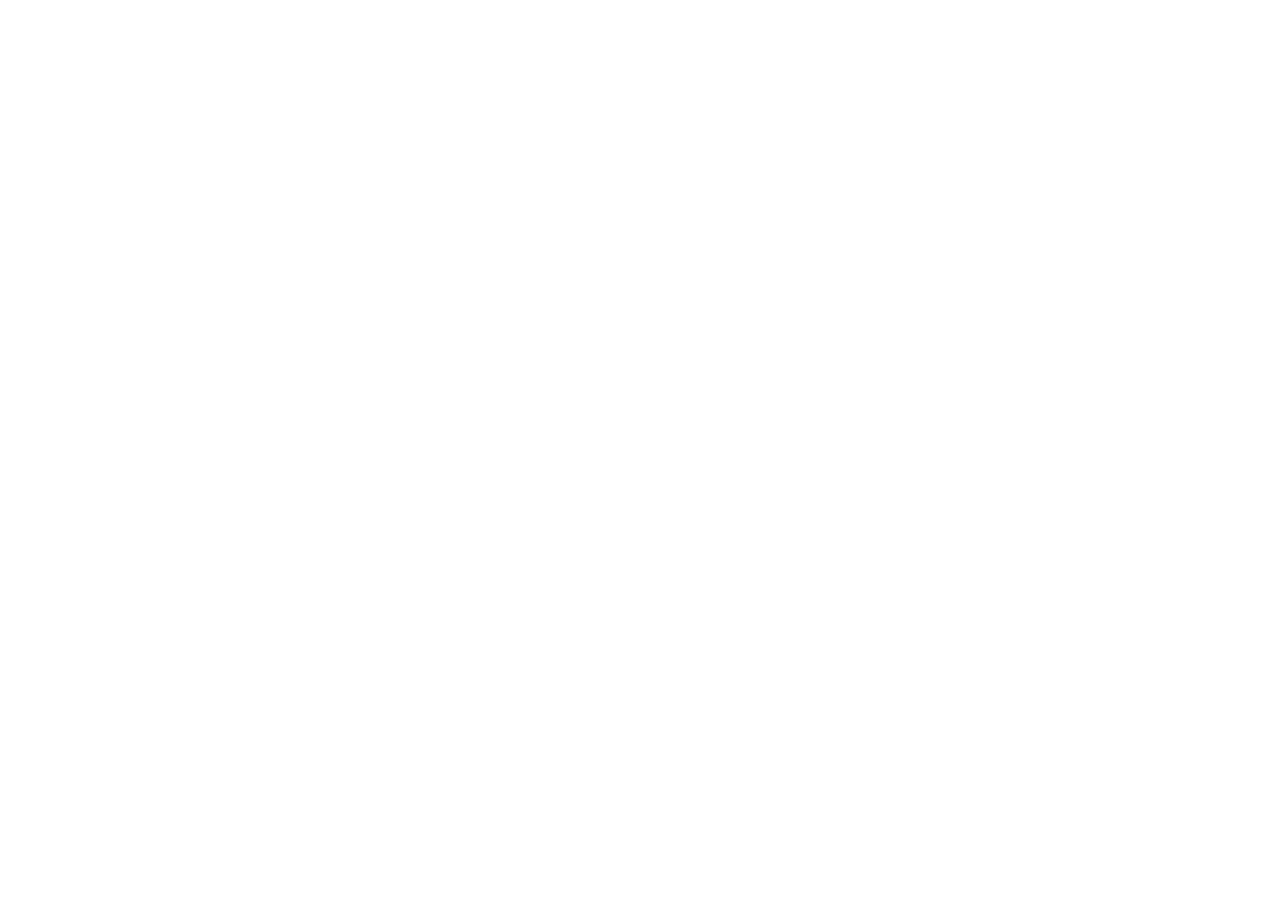
==== Linkedin/index.html @ 2cb683fc "." ====
<!DOCTYPE html>
<html lang="en">
<head>
    <meta charset="UTF-8">
    <meta name="viewport" content="width=device-width, initial-scale=1.0">
    <title>Document</title>
</head>
<body>
        <h1></h1>
</body>
</html>
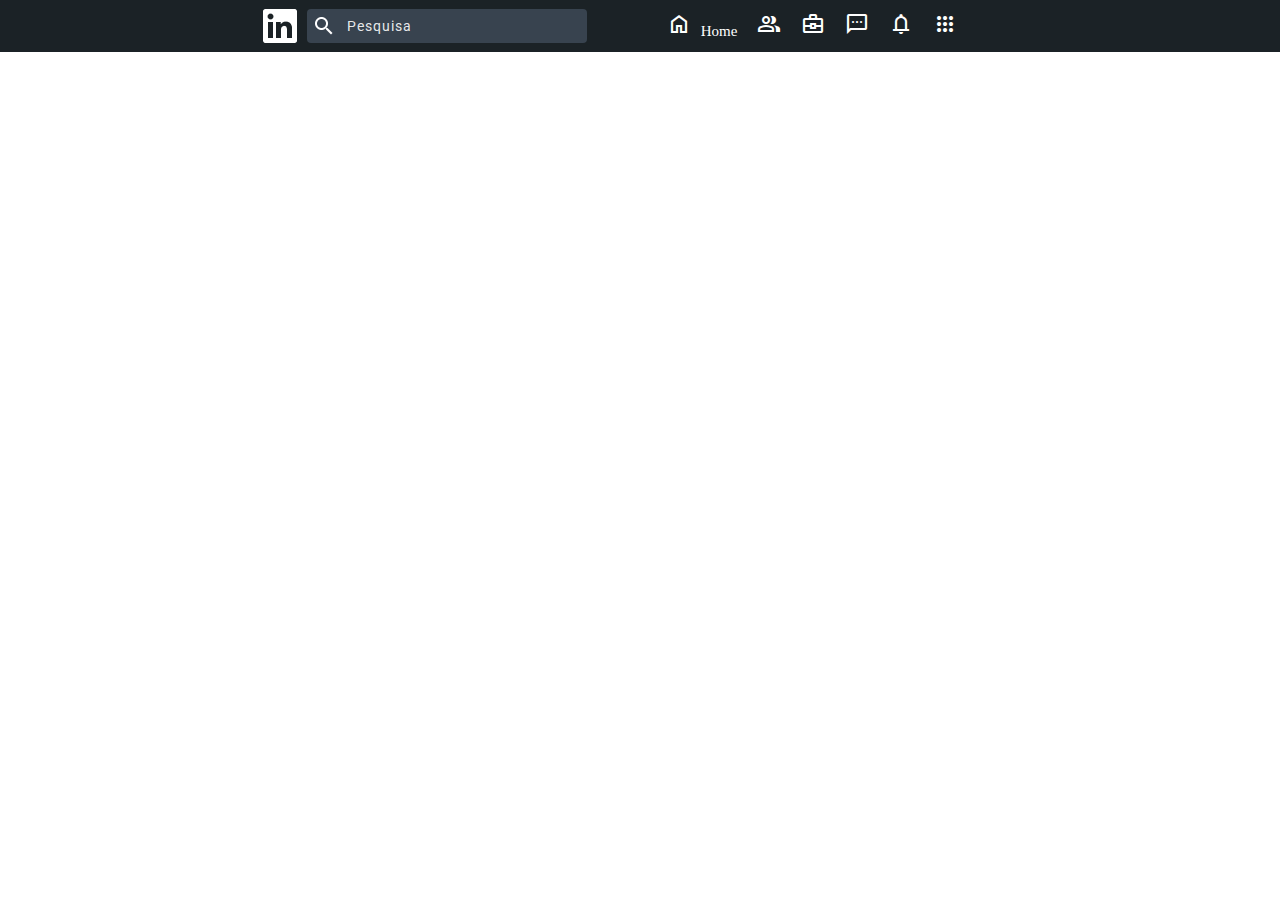
==== commit 25557251: "." ====
--- a/Linkedin/index.html
+++ b/Linkedin/index.html
@@ -1,11 +1,33 @@
 <!DOCTYPE html>
-<html lang="en">
+<html lang="pt-br">
 <head>
     <meta charset="UTF-8">
     <meta name="viewport" content="width=device-width, initial-scale=1.0">
-    <title>Document</title>
+    <link rel="stylesheet" href="https://fonts.googleapis.com/css2?family=Material+Symbols+Outlined:opsz,wght,FILL,GRAD@24,400,0,0" />
+    <link rel="stylesheet" href="style.css">
+    <title>Linkedin</title>
 </head>
 <body>
-        <h1></h1>
+        <header class="header">
+             <img class="logo-linkedin" src="img/logo-linkedin.png" alt="logo-linkedin">
+                <div class="conteiner-pesquisa">
+
+                    <!--                    <span class="material-symbols-outlined">
+                        search
+                        </span>-->
+
+                    <img class="img-pesquisa" src="img/icone-busca.png" alt="">
+                        <input type="text" placeholder="Pesquisa"></div>
+                        <div class="icones">
+                            <span class="icones-text"><span class="material-symbols-outlined">home</span>Home</span>
+                            <span class="material-symbols-outlined">group</span>
+                            <span class="material-symbols-outlined">business_center</span>
+                            <span class="material-symbols-outlined">sms</span>
+                            <span class="material-symbols-outlined">notifications</span>                                 
+                            <span class="material-symbols-outlined">apps</span>
+                        </div>
+
+                
+        </header>
 </body>
 </html>--- a/Linkedin/style.css
+++ b/Linkedin/style.css
@@ -0,0 +1,72 @@
+@charset "UTF-8";
+@import url('https://fonts.googleapis.com/css2?family=Roboto:wght@400&display=swap');
+
+:root {
+    --fundo-card: #1B2226;
+    --input: #38434F;
+    --primario: #70B5F9;
+    --text-escuro: #000000BF; /* testa alpha  75%*/
+    --text-primario: #FFFFFFE5 ; /*90%*/
+    --text-secundario: #FFFFFF99;
+    --trasnparente: #ffffff;  /*0%*/
+    --font: 'Roboto', sans-serif;
+}
+* {
+    margin: 0;
+    padding: 0;
+    box-sizing: border-box;
+}
+header {
+    display: flex;
+    align-items: center;
+    justify-content: center;
+    width: 100%;
+    height: 52px;
+    background-color: var(--fundo-card);
+}
+logo-linkedin {
+}
+.conteiner-pesquisa {
+    margin: 10px;
+    display: flex;
+    background-color: var(--input);
+    width: 280px;
+    height: 34px;
+    border-radius: 4px;
+}
+.img-pesquisa {
+    position: relative;
+    width: 24px;
+    height: 24px;
+    margin: 5px;
+}
+::placeholder{
+    color: var(--text-primario);
+    font-weight: 600px; 
+    font-size: 14px;
+    line-height: 30px;
+    letter-spacing: 1px;
+}
+ input {  
+    font-family: var(--font);
+    margin: 2px 40px;
+    border: none;
+    background: none;
+    color: var(--text-primario);
+    position: absolute;
+    width: 240px;
+    height: 30px;
+}
+.icones {
+    display: flex;
+    align-content: space-between;
+    color: #ffffff;
+    margin: 50px;
+}
+span {
+    font-size: 15px;
+    margin: 0 10px 0;
+}
+.icones-text{
+    display: block;
+}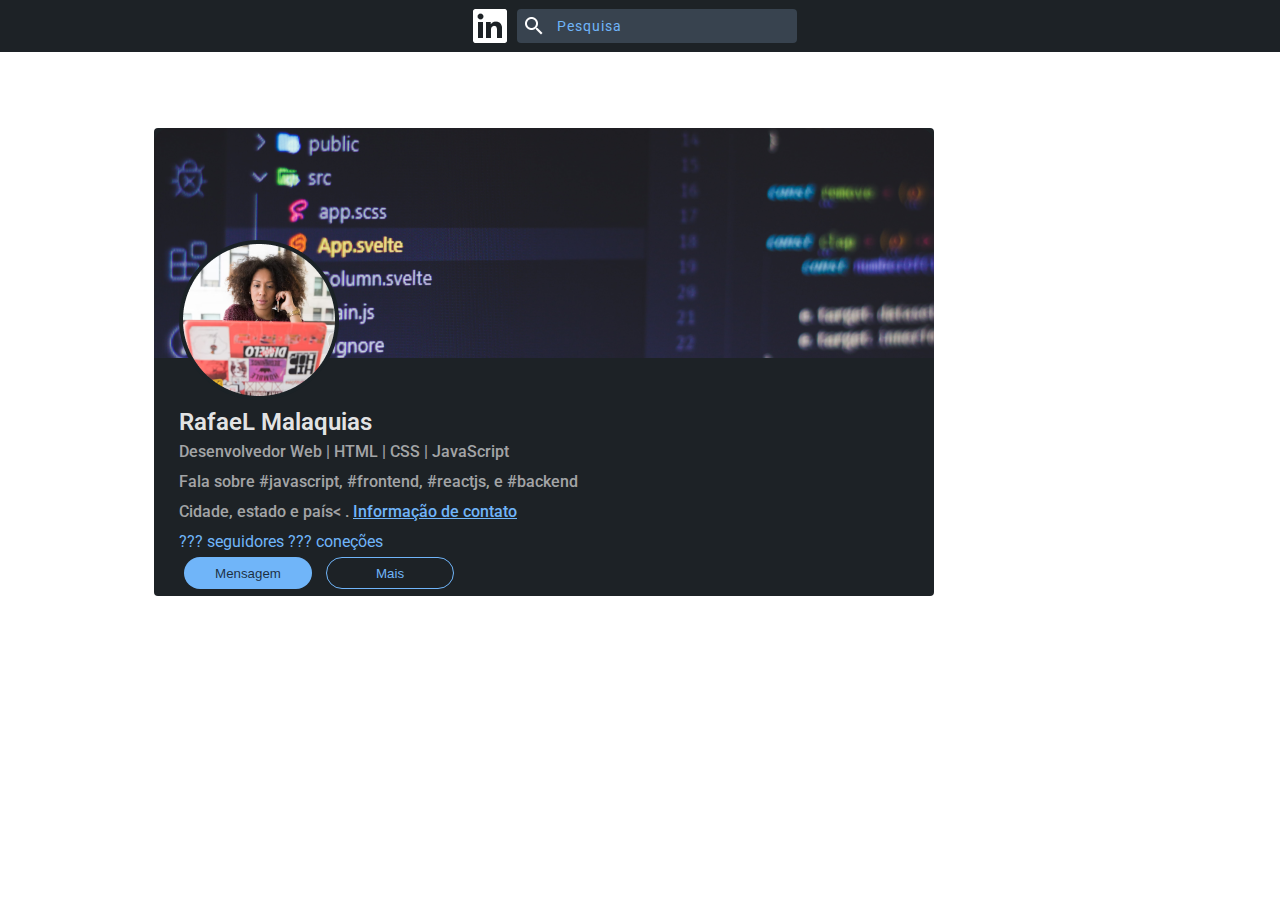
==== commit f8a914d6: "." ====
--- a/Linkedin/index.html
+++ b/Linkedin/index.html
@@ -11,23 +11,28 @@
         <header class="header">
              <img class="logo-linkedin" src="img/logo-linkedin.png" alt="logo-linkedin">
                 <div class="conteiner-pesquisa">
-
-                    <!--                    <span class="material-symbols-outlined">
-                        search
-                        </span>-->
-
                     <img class="img-pesquisa" src="img/icone-busca.png" alt="">
-                        <input type="text" placeholder="Pesquisa"></div>
-                        <div class="icones">
-                            <span class="icones-text"><span class="material-symbols-outlined">home</span>Home</span>
-                            <span class="material-symbols-outlined">group</span>
-                            <span class="material-symbols-outlined">business_center</span>
-                            <span class="material-symbols-outlined">sms</span>
-                            <span class="material-symbols-outlined">notifications</span>                                 
-                            <span class="material-symbols-outlined">apps</span>
+                    <input type="text" placeholder="Pesquisa">
+                    </div>
+                </header>
+                <main>
+                    <img src="img/Imagem de capa.png" alt="">
+                        <img src="img/foto-perfil.png" alt="" class="foto-perfil">
+                    <div class="perfil">
+                        <h1>RafaeL Malaquias</h1>
+                            <p>Desenvolvedor Web | HTML | CSS | JavaScript</p>
+                            <p class="">Fala sobre #javascript, #frontend, #reactjs, e #backend</p>
+                            <p>Cidade, estado e país< . <a href="">Informação de contato</a></p>
+                            <span class="seguidores">??? seguidores ??? coneções</span>
+                            <br>
+                            <button>Mensagem</button>
+                            <button class="btn-2">Mais</button>
+                            
                         </div>
+                            
+                </main>
 
                 
-        </header>
+
 </body>
 </html>--- a/Linkedin/style.css
+++ b/Linkedin/style.css
@@ -2,13 +2,15 @@
 @import url('https://fonts.googleapis.com/css2?family=Roboto:wght@400&display=swap');
 
 :root {
-    --fundo-card: #1B2226;
+    --fundo-escuro: #000;
+    --fundo-card: #1d2226;
+    --fundo-card-ativo: hsla(0, 0%, 100%, 0.12);
+    --texto-principal: hsla(0, 0%, 100%, 0.9);
+    --texto-secundario: hsla(0, 0%, 100%, 0.6);
+    --texto-escuro: hsla(0, 0%, 0%, 0.75);
     --input: #38434F;
-    --primario: #70B5F9;
-    --text-escuro: #000000BF; /* testa alpha  75%*/
-    --text-primario: #FFFFFFE5 ; /*90%*/
-    --text-secundario: #FFFFFF99;
-    --trasnparente: #ffffff;  /*0%*/
+    --primario: #70b5f9;
+    --positivo: #3ec786;
     --font: 'Roboto', sans-serif;
 }
 * {
@@ -23,8 +25,6 @@
     width: 100%;
     height: 52px;
     background-color: var(--fundo-card);
-}
-logo-linkedin {
 }
 .conteiner-pesquisa {
     margin: 10px;
@@ -41,7 +41,7 @@
     margin: 5px;
 }
 ::placeholder{
-    color: var(--text-primario);
+    color: var(--primario);
     font-weight: 600px; 
     font-size: 14px;
     line-height: 30px;
@@ -52,21 +52,77 @@
     margin: 2px 40px;
     border: none;
     background: none;
-    color: var(--text-primario);
     position: absolute;
     width: 240px;
     height: 30px;
 }
-.icones {
-    display: flex;
-    align-content: space-between;
-    color: #ffffff;
-    margin: 50px;
+main {
+    position: relative;
+   display: block;
+    background-color: var(--fundo-card);
+    width: 780px;
+    height: 468px;
+    top: 76px;
+    left: 154px;
+    border-radius: 4px;
+}
+.foto-perfil {
+    position: absolute ;
+    left: 25px;
+    top:  112px;
+}
+.perfil{
+    margin: 25px;;    
+
+}
+h1 {
+    color: var(--texto-principal);
+    font-family: var(--font);
+    font-size: 24px;
+    line-height: 30px;
+    font-weight: 600;
+    margin-top: 45px;
+    margin-bottom: 5px;
+}
+p {
+    color: var(--texto-secundario);
+    font-family: var(--font);
+    font-weight: 500;
+    font-size: 16px;
+    line-height: 20px;
+    margin-bottom: 10px;
 }
 span {
-    font-size: 15px;
-    margin: 0 10px 0;
+    color: var(--primario);
+    font-family: Roboto;
+    font-size: 16px;
+    line-height: 20px;
+    letter-spacing: 0em;
+    margin-bottom: 15px;
 }
-.icones-text{
+a {
+    color: var(--primario);
+}
+button {
+    color: var(--texto-escuro);
+    background-color: var(--primario);
+    border: none;
+    margin: 5px;
+    border-radius: 16px;
+    width: 128px;
+    height: 32px;
+    display: inline-block;
+}
+.btn-2{
+    color: var(--primario);
+    background-color: var(--fundo-card);
+    border: 1px solid var(--primario);
+}
+.side-right {
+    display: flex;
+    justify-content: flex-end;
+    margin-top: -200px;    
+}
+.side-right > img {
     display: block;
-}+}
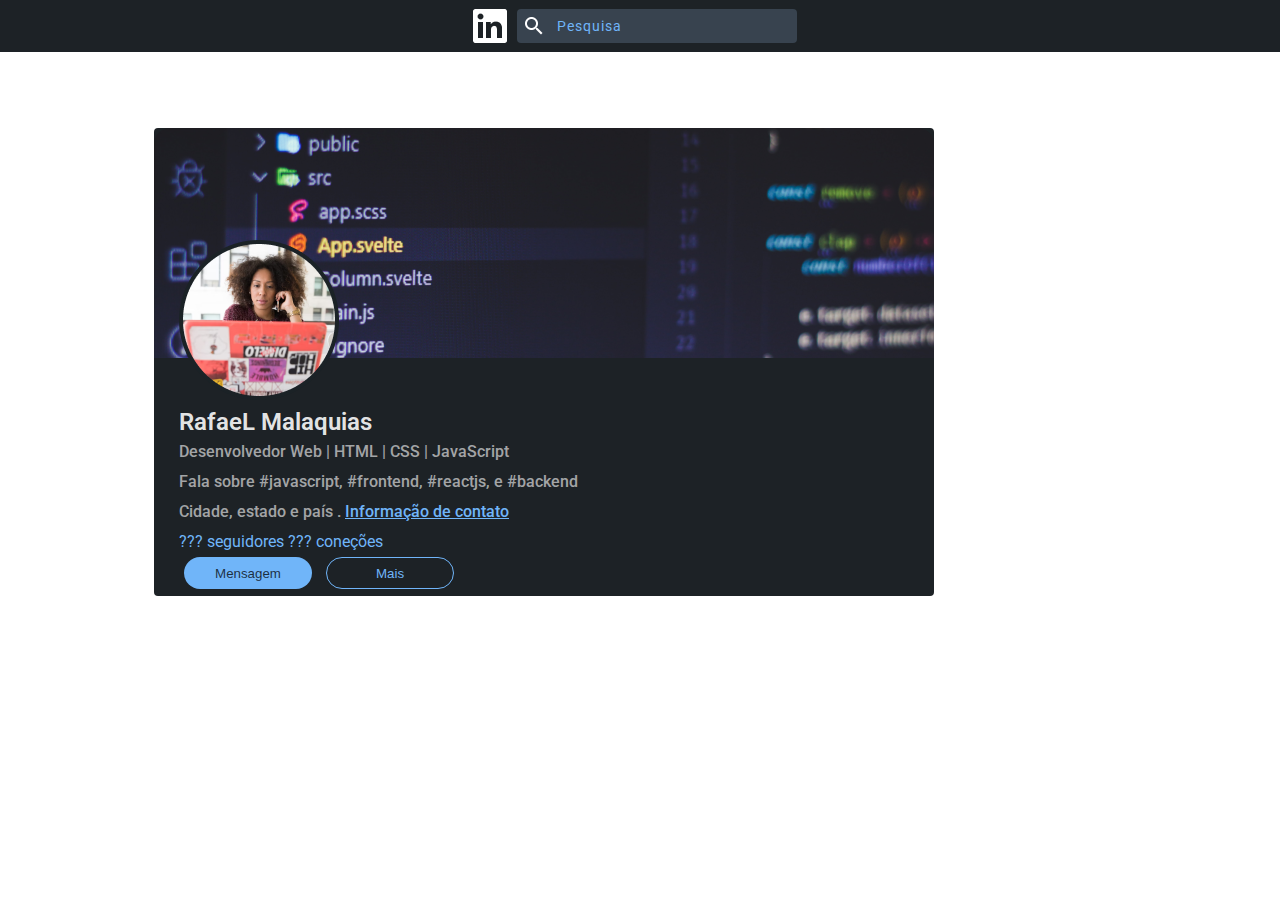
==== commit bdbc68c8: "." ====
--- a/Linkedin/index.html
+++ b/Linkedin/index.html
@@ -16,18 +16,19 @@
                     </div>
                 </header>
                 <main>
+
                     <img src="img/Imagem de capa.png" alt="">
                         <img src="img/foto-perfil.png" alt="" class="foto-perfil">
                     <div class="perfil">
                         <h1>RafaeL Malaquias</h1>
                             <p>Desenvolvedor Web | HTML | CSS | JavaScript</p>
                             <p class="">Fala sobre #javascript, #frontend, #reactjs, e #backend</p>
-                            <p>Cidade, estado e país< . <a href="">Informação de contato</a></p>
+                            <p>Cidade, estado e país . <a href="">Informação de contato</a></p>
                             <span class="seguidores">??? seguidores ??? coneções</span>
                             <br>
                             <button>Mensagem</button>
                             <button class="btn-2">Mais</button>
-                            
+
                         </div>
                             
                 </main>
--- a/Linkedin/style.css
+++ b/Linkedin/style.css
@@ -123,6 +123,4 @@
     justify-content: flex-end;
     margin-top: -200px;    
 }
-.side-right > img {
-    display: block;
-}
+
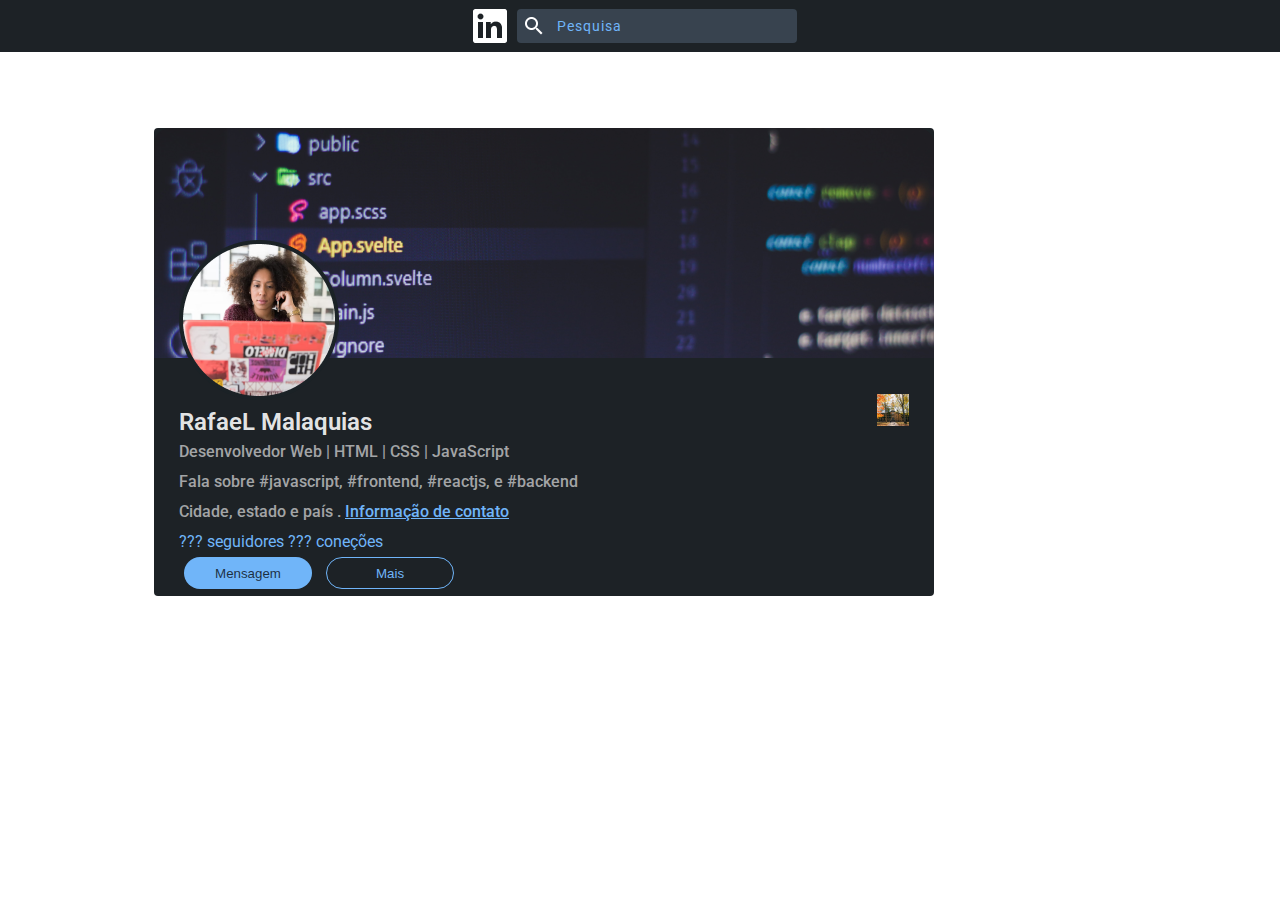
==== commit 565a952d: "Update index.html" ====
--- a/Linkedin/index.html
+++ b/Linkedin/index.html
@@ -19,6 +19,7 @@
 
                     <img src="img/Imagem de capa.png" alt="">
                         <img src="img/foto-perfil.png" alt="" class="foto-perfil">
+                        <section>
                     <div class="perfil">
                         <h1>RafaeL Malaquias</h1>
                             <p>Desenvolvedor Web | HTML | CSS | JavaScript</p>
@@ -28,9 +29,12 @@
                             <br>
                             <button>Mensagem</button>
                             <button class="btn-2">Mais</button>
+                            <section class="side-right">
+                                <img src="img/Rectangle 5 (1).png" alt="">
+                            </section>
 
                         </div>
-                            
+                    </section>
                 </main>
 
                 
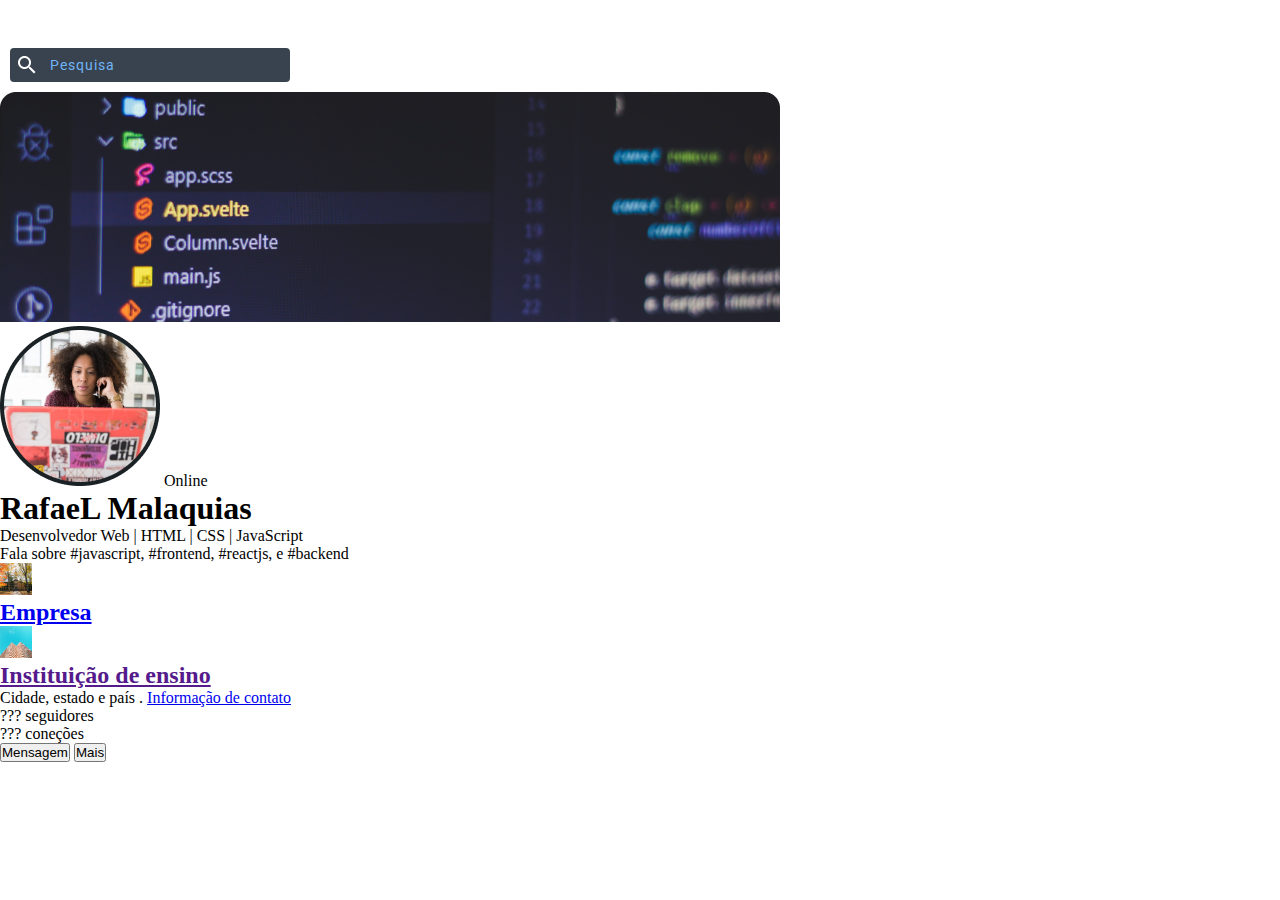
==== commit 1e045646: "fix" ====
--- a/Linkedin/index.html
+++ b/Linkedin/index.html
@@ -3,41 +3,80 @@
 <head>
     <meta charset="UTF-8">
     <meta name="viewport" content="width=device-width, initial-scale=1.0">
-    <link rel="stylesheet" href="https://fonts.googleapis.com/css2?family=Material+Symbols+Outlined:opsz,wght,FILL,GRAD@24,400,0,0" />
+    <title>Linkedin</title>
     <link rel="stylesheet" href="style.css">
-    <title>Linkedin</title>
+    <link rel="preconnect" href="https://fonts.googleapis.com">
+    <link rel="preconnect" href="https://fonts.gstatic.com" crossorigin>
+    <link href="https://fonts.googleapis.com/css2?family=Roboto:wght@300;400;700&display=swap" rel="stylesheet">
 </head>
 <body>
-        <header class="header">
              <img class="logo-linkedin" src="img/logo-linkedin.png" alt="logo-linkedin">
                 <div class="conteiner-pesquisa">
                     <img class="img-pesquisa" src="img/icone-busca.png" alt="">
                     <input type="text" placeholder="Pesquisa">
                     </div>
-                </header>
                 <main>
+                    <section class="card infomarcoes-perfil">
+                        <div class="perfil-capa">
+                            <img src="img/Imagem de capa.png" alt="">
+                        </div>
+                        
+                        <div class="foto-perfil-wrap">
+                            <div class="perfil-foto">
+                                <img src="img/foto-perfil.png" alt="perfil foto">
+                                    <span class="oniline" >Online</span>
+                            </div>
+                            <div class="perfil-notificacao">
+                                <span class="icone icone-notificacao"></span>
+                            </div>
+                        </div>
 
-                    <img src="img/Imagem de capa.png" alt="">
-                        <img src="img/foto-perfil.png" alt="" class="foto-perfil">
-                        <section>
-                    <div class="perfil">
-                        <h1>RafaeL Malaquias</h1>
-                            <p>Desenvolvedor Web | HTML | CSS | JavaScript</p>
-                            <p class="">Fala sobre #javascript, #frontend, #reactjs, e #backend</p>
-                            <p>Cidade, estado e país . <a href="">Informação de contato</a></p>
-                            <span class="seguidores">??? seguidores ??? coneções</span>
-                            <br>
-                            <button>Mensagem</button>
-                            <button class="btn-2">Mais</button>
-                            <section class="side-right">
-                                <img src="img/Rectangle 5 (1).png" alt="">
-                            </section>
+                        <div class="perfil-detalhes-wrap">
+                        
+                            <div class="perfil-detalhes-pessoal">
+                                <h1>RafaeL Malaquias</h1>
+                                <div class="texto-medio">
+                                    Desenvolvedor Web | HTML | CSS | JavaScript
+                                </div>
+                                <div class="texto-pequeno">
+                                    Fala sobre #javascript, #frontend, #reactjs, e #backend
+                                </div>
+                            </div>
+                            <!--uma a, img e h2 dentro li -->
+                            <ul>
+                                <li>
+                                    <a href="#"><img src="img/Rectangle 5 (1).png" alt="Logo do perfil da empresa">
+                                        <h2>Empresa</h2>
+                                    </a>
+                                </li>
+                                <li>
+                                    <a href="">
+                                        <img src="img/Rectangle 5.png" alt="logo do perfil da institição de ensino">
+                                        <h2>Instituição de ensino</h2>
+                                    </a>
+                                </li>
+                            </ul>
 
-                        </div>
-                    </section>
-                </main>
+                            <div class="perfil-detalhes-local">
+                                <span>Cidade, estado e país .</span>
+                                <span class="local-contato">
+                                    <a href="#">Informação de contato</a>
+                                </span>
+                            </div>
+                            </div>
 
-                
+                                <ul class="perfil-conexoes">
+                                    <li>??? seguidores</li>
+                                    <li>??? coneções</li>
+                                </ul>
 
+                            <div class="perfil-acoes">
+                                <button class="botao botao-primario">Mensagem</button>
+                                <button class="botao botao-secundario">Mais</button>
+                            </div>
+                        </section>
+
+                    </main>
+                    
 </body>
 </html>--- a/Linkedin/style.css
+++ b/Linkedin/style.css
@@ -18,6 +18,7 @@
     padding: 0;
     box-sizing: border-box;
 }
+/* barra de persquisa */
 header {
     display: flex;
     align-items: center;
@@ -56,71 +57,5 @@
     width: 240px;
     height: 30px;
 }
-main {
-    position: relative;
-   display: block;
-    background-color: var(--fundo-card);
-    width: 780px;
-    height: 468px;
-    top: 76px;
-    left: 154px;
-    border-radius: 4px;
-}
-.foto-perfil {
-    position: absolute ;
-    left: 25px;
-    top:  112px;
-}
-.perfil{
-    margin: 25px;;    
+/* corpo da web */
 
-}
-h1 {
-    color: var(--texto-principal);
-    font-family: var(--font);
-    font-size: 24px;
-    line-height: 30px;
-    font-weight: 600;
-    margin-top: 45px;
-    margin-bottom: 5px;
-}
-p {
-    color: var(--texto-secundario);
-    font-family: var(--font);
-    font-weight: 500;
-    font-size: 16px;
-    line-height: 20px;
-    margin-bottom: 10px;
-}
-span {
-    color: var(--primario);
-    font-family: Roboto;
-    font-size: 16px;
-    line-height: 20px;
-    letter-spacing: 0em;
-    margin-bottom: 15px;
-}
-a {
-    color: var(--primario);
-}
-button {
-    color: var(--texto-escuro);
-    background-color: var(--primario);
-    border: none;
-    margin: 5px;
-    border-radius: 16px;
-    width: 128px;
-    height: 32px;
-    display: inline-block;
-}
-.btn-2{
-    color: var(--primario);
-    background-color: var(--fundo-card);
-    border: 1px solid var(--primario);
-}
-.side-right {
-    display: flex;
-    justify-content: flex-end;
-    margin-top: -200px;    
-}
-
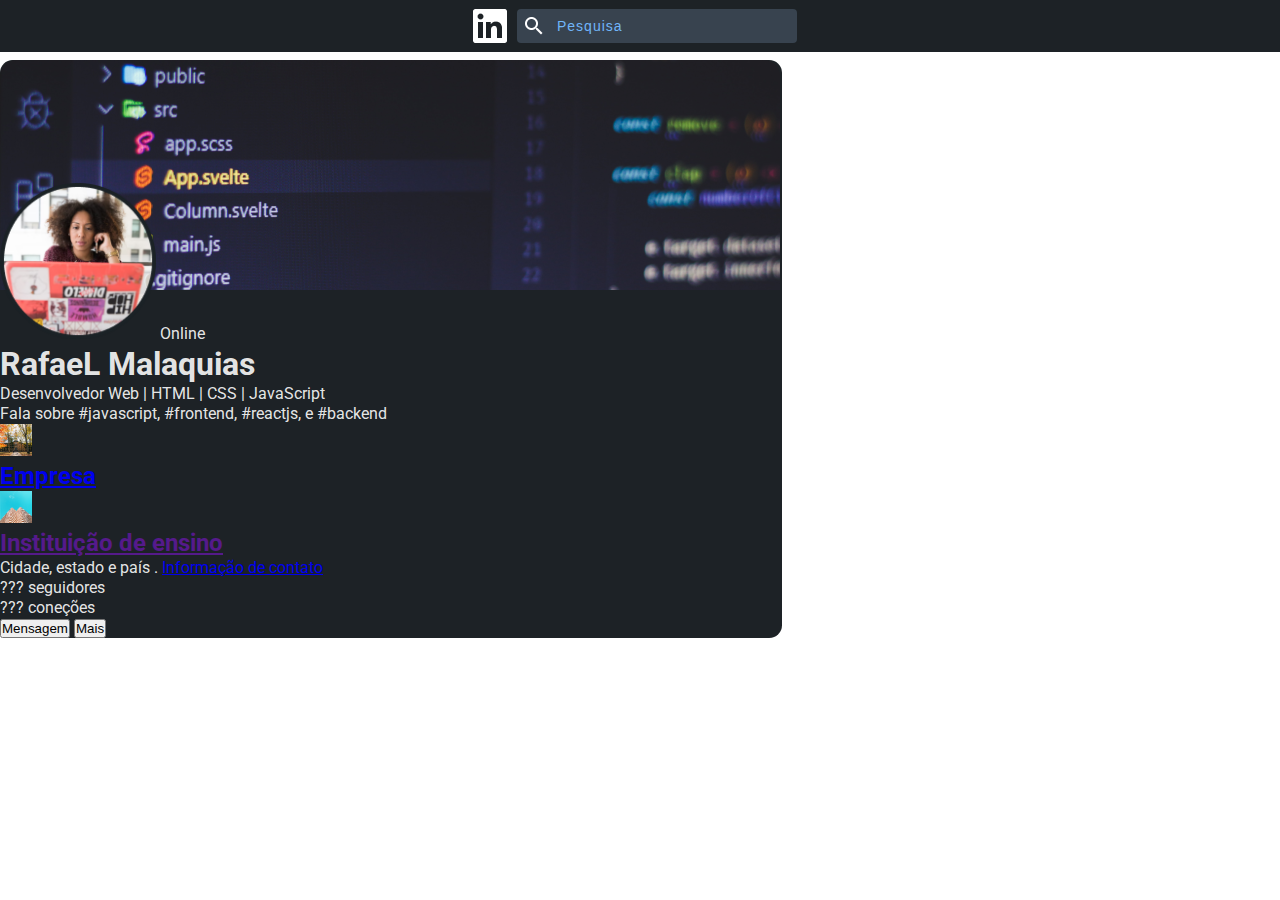
==== commit a8982184: "." ====
--- a/Linkedin/index.html
+++ b/Linkedin/index.html
@@ -10,11 +10,14 @@
     <link href="https://fonts.googleapis.com/css2?family=Roboto:wght@300;400;700&display=swap" rel="stylesheet">
 </head>
 <body>
-             <img class="logo-linkedin" src="img/logo-linkedin.png" alt="logo-linkedin">
-                <div class="conteiner-pesquisa">
-                    <img class="img-pesquisa" src="img/icone-busca.png" alt="">
-                    <input type="text" placeholder="Pesquisa">
-                    </div>
+            <header class="header">
+                    <img class="logo-linkedin" src="img/logo-linkedin.png" alt="logo-linkedin">
+                        <div class="conteiner-pesquisa">
+                        <img class="img-pesquisa" src="img/icone-busca.png" alt="">
+                        <input type="text" placeholder="Pesquisa">
+                        </div>
+                </header>
+
                 <main>
                     <section class="card infomarcoes-perfil">
                         <div class="perfil-capa">
@@ -25,9 +28,6 @@
                             <div class="perfil-foto">
                                 <img src="img/foto-perfil.png" alt="perfil foto">
                                     <span class="oniline" >Online</span>
-                            </div>
-                            <div class="perfil-notificacao">
-                                <span class="icone icone-notificacao"></span>
                             </div>
                         </div>
 
@@ -77,6 +77,6 @@
                         </section>
 
                     </main>
-                    
+
 </body>
 </html>--- a/Linkedin/style.css
+++ b/Linkedin/style.css
@@ -13,11 +13,28 @@
     --positivo: #3ec786;
     --font: 'Roboto', sans-serif;
 }
-* {
+body {
+    font-family: var(--font);
+    color: var(--texto-principal);
+}
+*, *::before ,::after {
     margin: 0;
     padding: 0;
     box-sizing: border-box;
 }
+/* metedo para deixar pagina responsivo*/
+@media(max-width: 1080px){
+    html{
+      font-size: 93.75%;
+    }
+  }
+  
+  @media(max-width: 720px){
+    html{
+      font-size: 87.5%; 
+    }
+  }
+
 /* barra de persquisa */
 header {
     display: flex;
@@ -49,7 +66,6 @@
     letter-spacing: 1px;
 }
  input {  
-    font-family: var(--font);
     margin: 2px 40px;
     border: none;
     background: none;
@@ -59,3 +75,25 @@
 }
 /* corpo da web */
 
+/* corpo do car */
+section.card {
+    background-color: var(--fundo-card);
+    width: 782px;
+    margin-top: 8px;
+    border-radius: .8rem;
+    line-height: 1.25;
+}
+/* fotod e capa */
+.informacoes-perfil .perfil-capa img{
+    width: min(100%, 782px);
+    height: 196px;
+}
+
+/* foto do perfil */
+.perfil-foto img {
+    width: 156px;
+    height: 156px;
+    margin-top: -112px;
+    border-radius: 4px solid var(--fundo-card);
+    /*border-radius: 50%; * como img já esta 50% radiu nao precisa do elemento*/
+}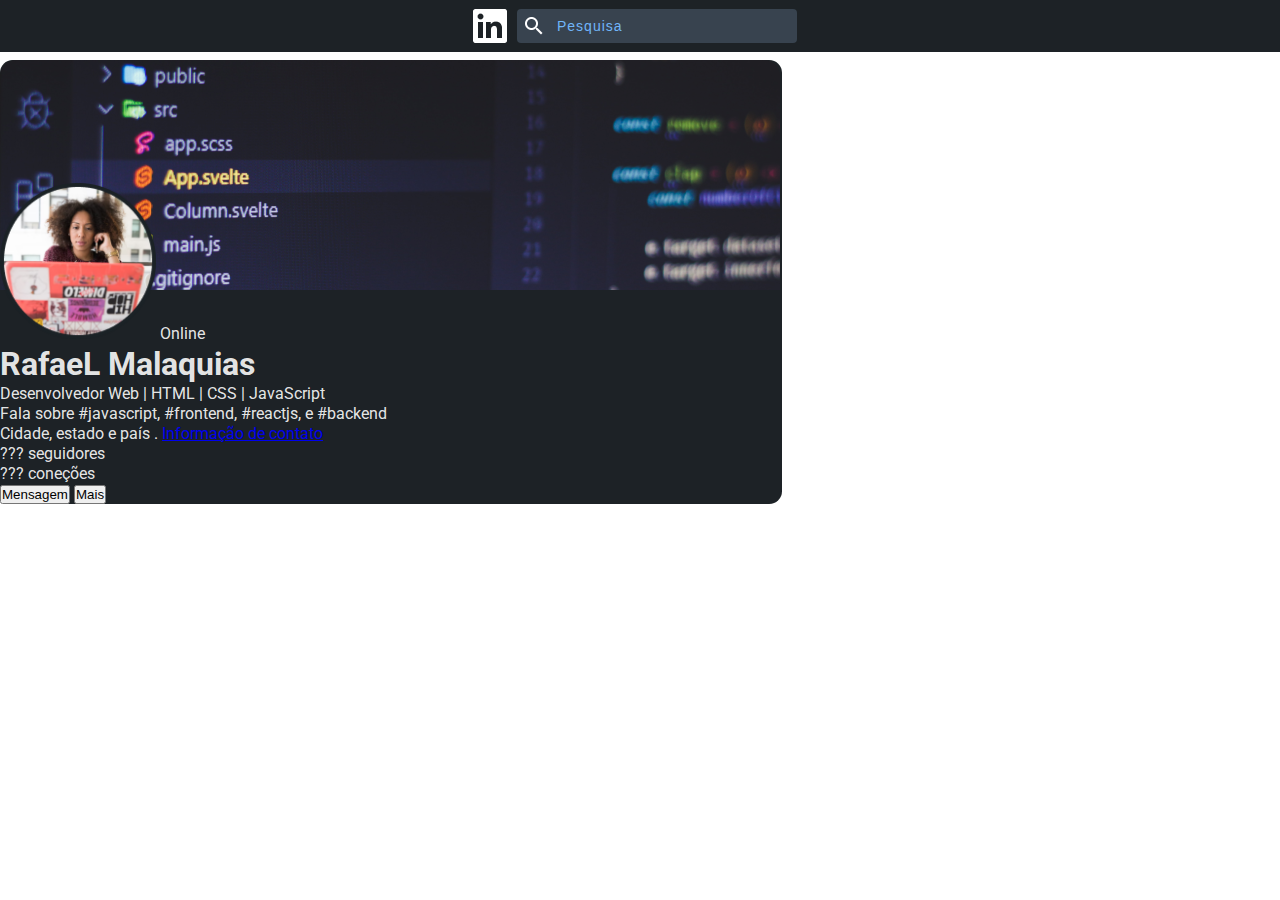
==== commit 651ee071: "." ====
--- a/Linkedin/index.html
+++ b/Linkedin/index.html
@@ -43,19 +43,6 @@
                                 </div>
                             </div>
                             <!--uma a, img e h2 dentro li -->
-                            <ul>
-                                <li>
-                                    <a href="#"><img src="img/Rectangle 5 (1).png" alt="Logo do perfil da empresa">
-                                        <h2>Empresa</h2>
-                                    </a>
-                                </li>
-                                <li>
-                                    <a href="">
-                                        <img src="img/Rectangle 5.png" alt="logo do perfil da institição de ensino">
-                                        <h2>Instituição de ensino</h2>
-                                    </a>
-                                </li>
-                            </ul>
 
                             <div class="perfil-detalhes-local">
                                 <span>Cidade, estado e país .</span>
@@ -64,7 +51,6 @@
                                 </span>
                             </div>
                             </div>
-
                                 <ul class="perfil-conexoes">
                                     <li>??? seguidores</li>
                                     <li>??? coneções</li>
--- a/Linkedin/style.css
+++ b/Linkedin/style.css
@@ -96,4 +96,8 @@
     margin-top: -112px;
     border-radius: 4px solid var(--fundo-card);
     /*border-radius: 50%; * como img já esta 50% radiu nao precisa do elemento*/
-}+}
+.side-right {
+    display: flex;
+    justify-content: flex-end;
+}
